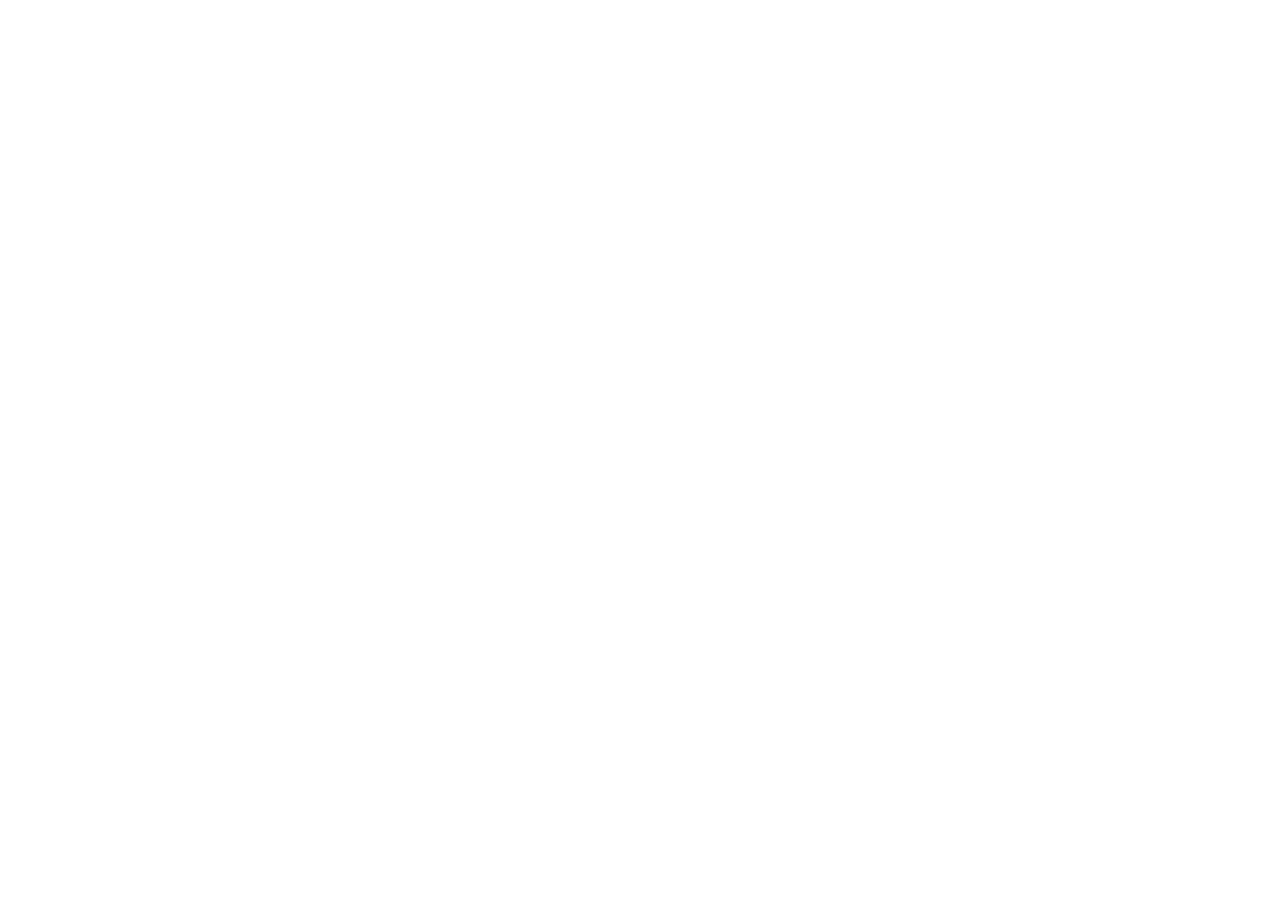
==== one/index.html @ 2892f8dc "Add files via upload" ====
<!DOCTYPE html>
 <html lang="en">
  <head>
    <meta charset="utf-8">
    <meta name="viewport" content="width=device-width">
    <title>Make Club One</title>
    <link href="index.css" rel="stylesheet" type="text/css"/>

  </head>

  <body>

      <main>




      </main>

  </body>
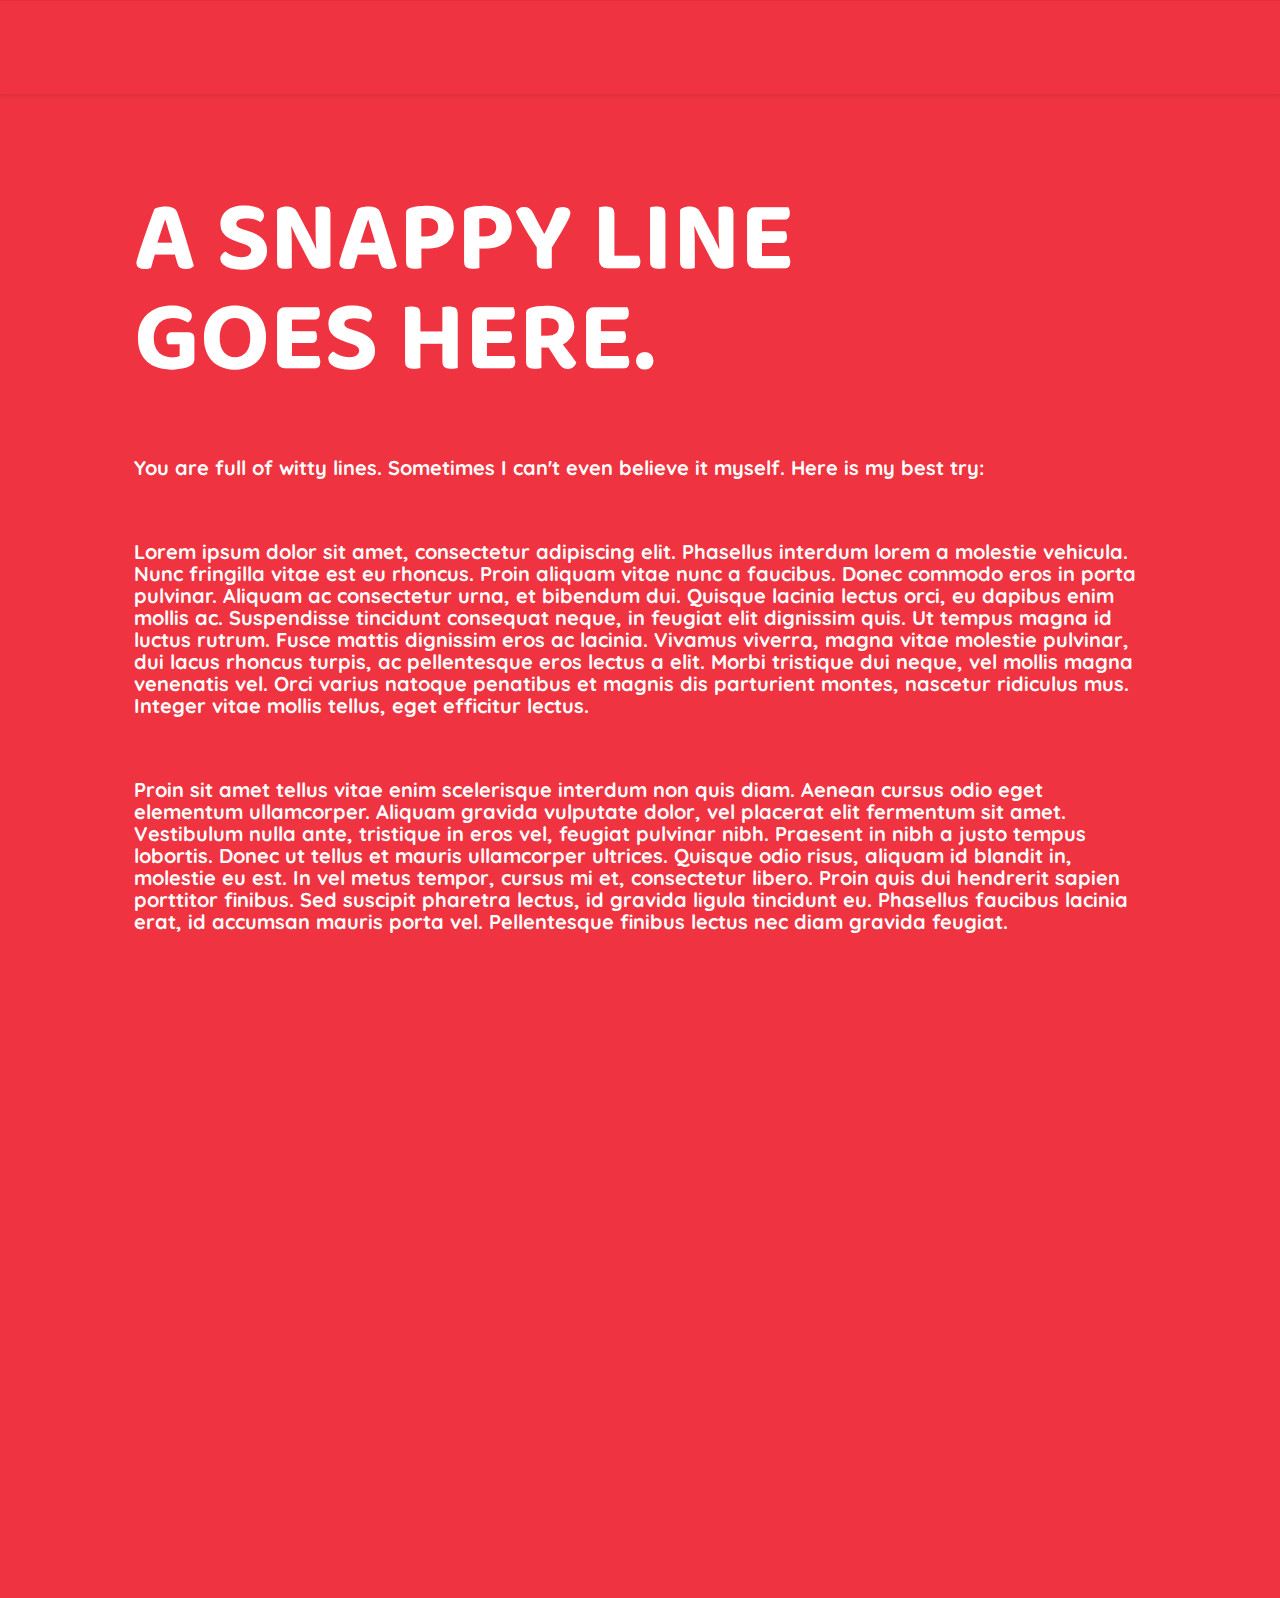
==== commit c9ab3acc: "Add files via upload" ====
--- a/one/index.html
+++ b/one/index.html
@@ -1,20 +1,44 @@
 <!DOCTYPE html>
- <html lang="en">
-  <head>
-    <meta charset="utf-8">
-    <meta name="viewport" content="width=device-width">
-    <title>Make Club One</title>
-    <link href="index.css" rel="stylesheet" type="text/css"/>
+  <html lang="en">
+    <head>
+      <meta charset="utf-8">
+      <meta name="viewport" content="width=device-width, initial-scale=1, shrink-to-fit=no">
 
+      <title>Make Club One</title>
+      <link href="index.css" rel="stylesheet" type="text/css"/>
+      <link href="https://fonts.googleapis.com/css?family=Baloo" rel="stylesheet">
+      <link href="https://fonts.googleapis.com/css?family=Quicksand" rel="stylesheet">
+      <link rel="stylesheet" href="https://maxcdn.bootstrapcdn.com/bootstrap/4.0.0-beta.3/css/bootstrap.min.css" integrity="sha384-Zug+QiDoJOrZ5t4lssLdxGhVrurbmBWopoEl+M6BdEfwnCJZtKxi1KgxUyJq13dy" crossorigin="anonymous">
   </head>
 
   <body>
 
+    <nav>
+      <div id="stickyHeader" class="transitionSticky" style="margin-top: 1.45px;">
+      </div>
+    </nav>
+
       <main>
+        <div class="title-area">
+          <h1>A SNAPPY LINE<br>GOES HERE.</h1>
+        </div>
+          <div class="main-text">
+            <h3>
+              <p class"small">You are full of witty lines. Sometimes I can't even believe it myself. Here is my best try:
+              </p>
+              <br>
+              <p>Lorem ipsum dolor sit amet, consectetur adipiscing elit. Phasellus interdum lorem a molestie vehicula. Nunc fringilla vitae est eu rhoncus. Proin aliquam vitae nunc a faucibus. Donec commodo eros in porta pulvinar. Aliquam ac consectetur urna, et bibendum dui. Quisque lacinia lectus orci, eu dapibus enim mollis ac. Suspendisse tincidunt consequat neque, in feugiat elit dignissim quis. Ut tempus magna id luctus rutrum. Fusce mattis dignissim eros ac lacinia. Vivamus viverra, magna vitae molestie pulvinar, dui lacus rhoncus turpis, ac pellentesque eros lectus a elit. Morbi tristique dui neque, vel mollis magna venenatis vel. Orci varius natoque penatibus et magnis dis parturient montes, nascetur ridiculus mus. Integer vitae mollis tellus, eget efficitur lectus.
+              </p><br>
+              <p>Proin sit amet tellus vitae enim scelerisque interdum non quis diam. Aenean cursus odio eget elementum ullamcorper. Aliquam gravida vulputate dolor, vel placerat elit fermentum sit amet. Vestibulum nulla ante, tristique in eros vel, feugiat pulvinar nibh. Praesent in nibh a justo tempus lobortis. Donec ut tellus et mauris ullamcorper ultrices. Quisque odio risus, aliquam id blandit in, molestie eu est. In vel metus tempor, cursus mi et, consectetur libero. Proin quis dui hendrerit sapien porttitor finibus. Sed suscipit pharetra lectus, id gravida ligula tincidunt eu. Phasellus faucibus lacinia erat, id accumsan mauris porta vel. Pellentesque finibus lectus nec diam gravida feugiat.
+              </p>
+            </h3><!--  -->
+
 
 
 
 
       </main>
-
+        <script src="https://code.jquery.com/jquery-3.2.1.slim.min.js" integrity="sha384-KJ3o2DKtIkvYIK3UENzmM7KCkRr/rE9/Qpg6aAZGJwFDMVNA/GpGFF93hXpG5KkN" crossorigin="anonymous"></script>
+        <script src="https://cdnjs.cloudflare.com/ajax/libs/popper.js/1.12.9/umd/popper.min.js" integrity="sha384-ApNbgh9B+Y1QKtv3Rn7W3mgPxhU9K/ScQsAP7hUibX39j7fakFPskvXusvfa0b4Q" crossorigin="anonymous"></script>
+        <script src="https://maxcdn.bootstrapcdn.com/bootstrap/4.0.0-beta.3/js/bootstrap.min.js" integrity="sha384-a5N7Y/aK3qNeh15eJKGWxsqtnX/wWdSZSKp+81YjTmS15nvnvxKHuzaWwXHDli+4" crossorigin="anonymous"></script>
   </body>
--- a/one/index.css
+++ b/one/index.css
@@ -0,0 +1,64 @@
+body {
+  font-family: 'Baloo', cursive;
+  background: #ef3340;
+  height: 1400px;
+}
+
+
+h1 {
+  color: white;
+  font-size: 100px;
+  line-height: 100px;
+}
+
+h3 {
+  font-family: 'Quicksand', sans-serif;
+  color: white;
+  font-size: 20px;
+  line-height: 22px;
+}
+
+p.small {
+    line-height: 70%;
+}
+
+p.big {
+    line-height: 200%;
+}
+
+
+.title-area {
+  width: 700px;
+  margin-top: 15%;
+  margin-left: 10%;
+}
+
+.main-text {
+  margin-left: 10%;
+  margin-right: 10%;
+}
+
+#stickyHeader.shadow {
+    box-shadow: 0 0 5px 1px rgba(0, 0, 0, 0.1);
+}
+
+#stickyHeader {
+    position: fixed;
+    top: 0;
+    left: 0;
+    width: 100%;
+    text-align: center;
+    background: #ef3340;
+    height: 93px;
+    box-sizing: border-box;
+    z-index: 10000000;
+    box-shadow: 0 0 5px 1px rgba(0, 0, 0, 0.1);å
+}
+
+.transitionSticky {
+    -webkit-transition: top 0.5s ease-in-out;
+    -moz-transition: top 0.5s ease-in-out;
+    -ms-transition: top 0.5s ease-in-out;
+    -o-transition: top 0.5s ease-in-out;
+    transition: top 0.5s ease-in-out;
+}
